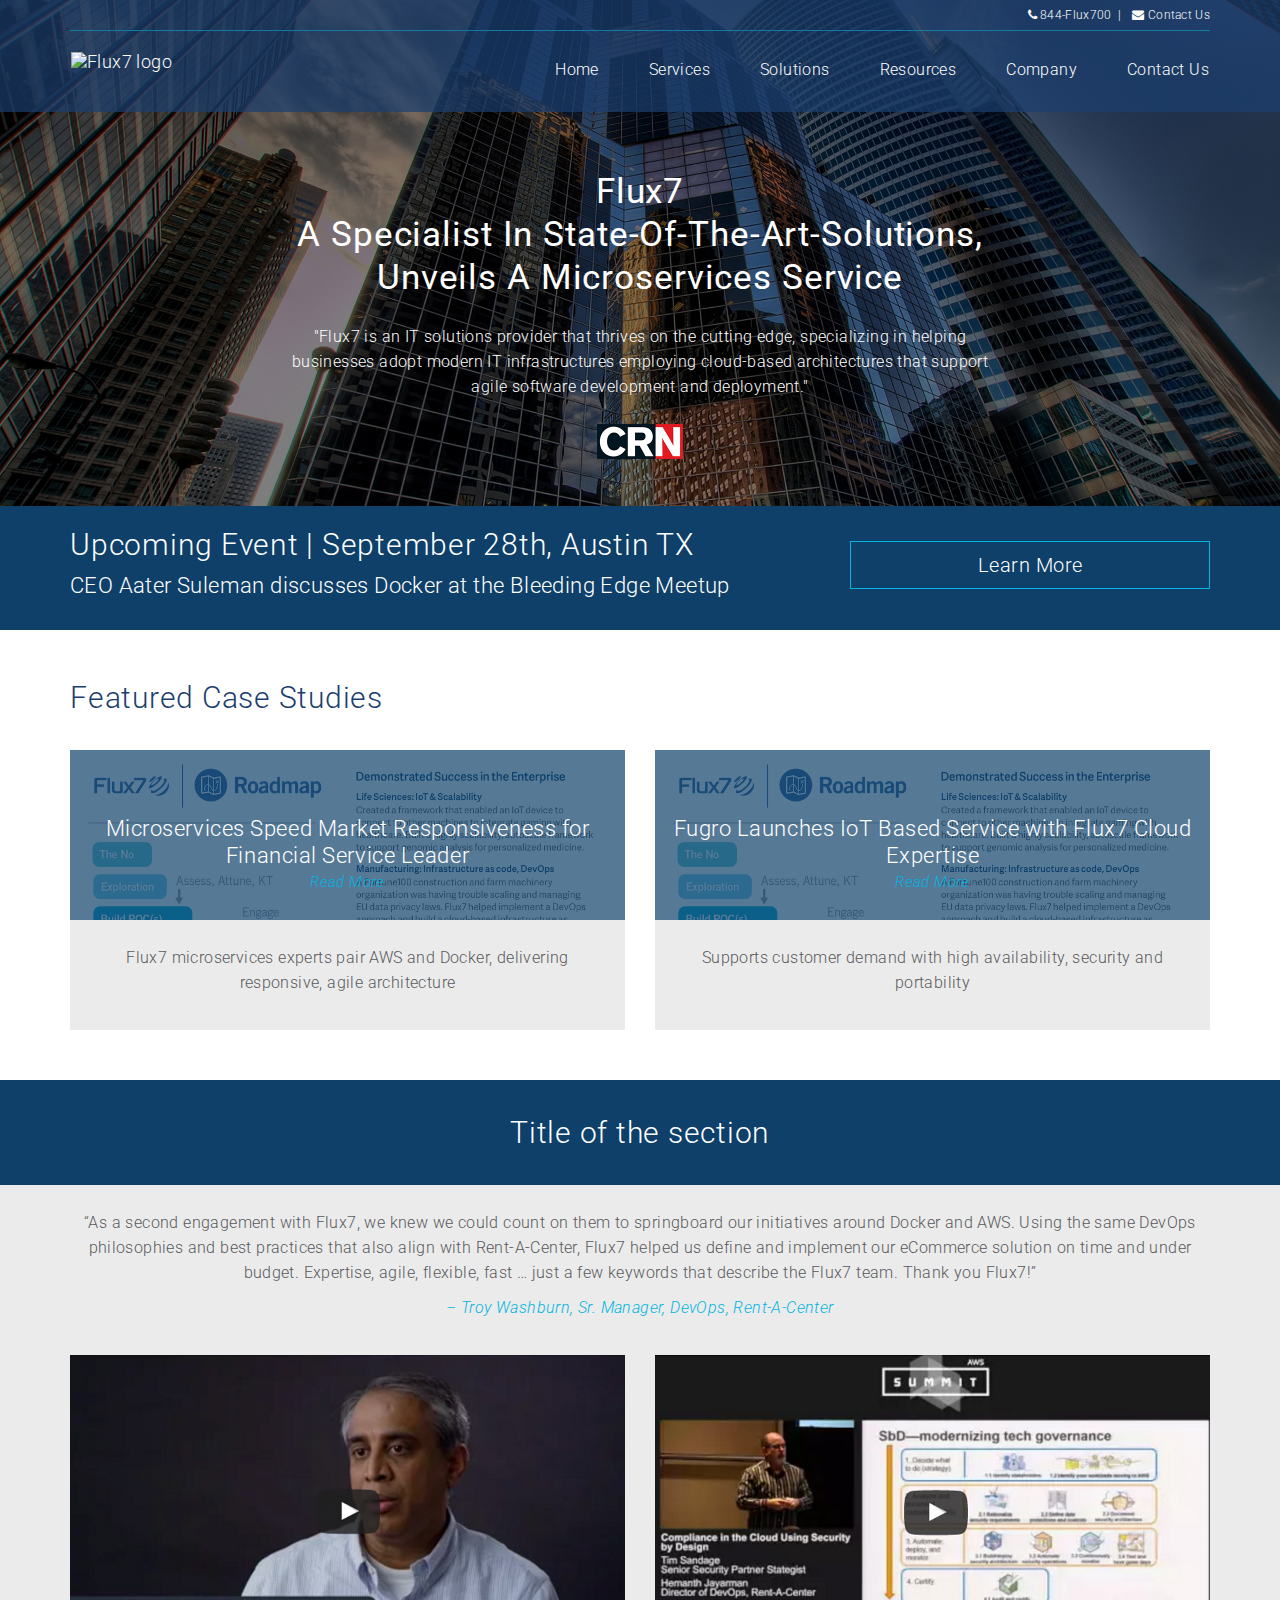
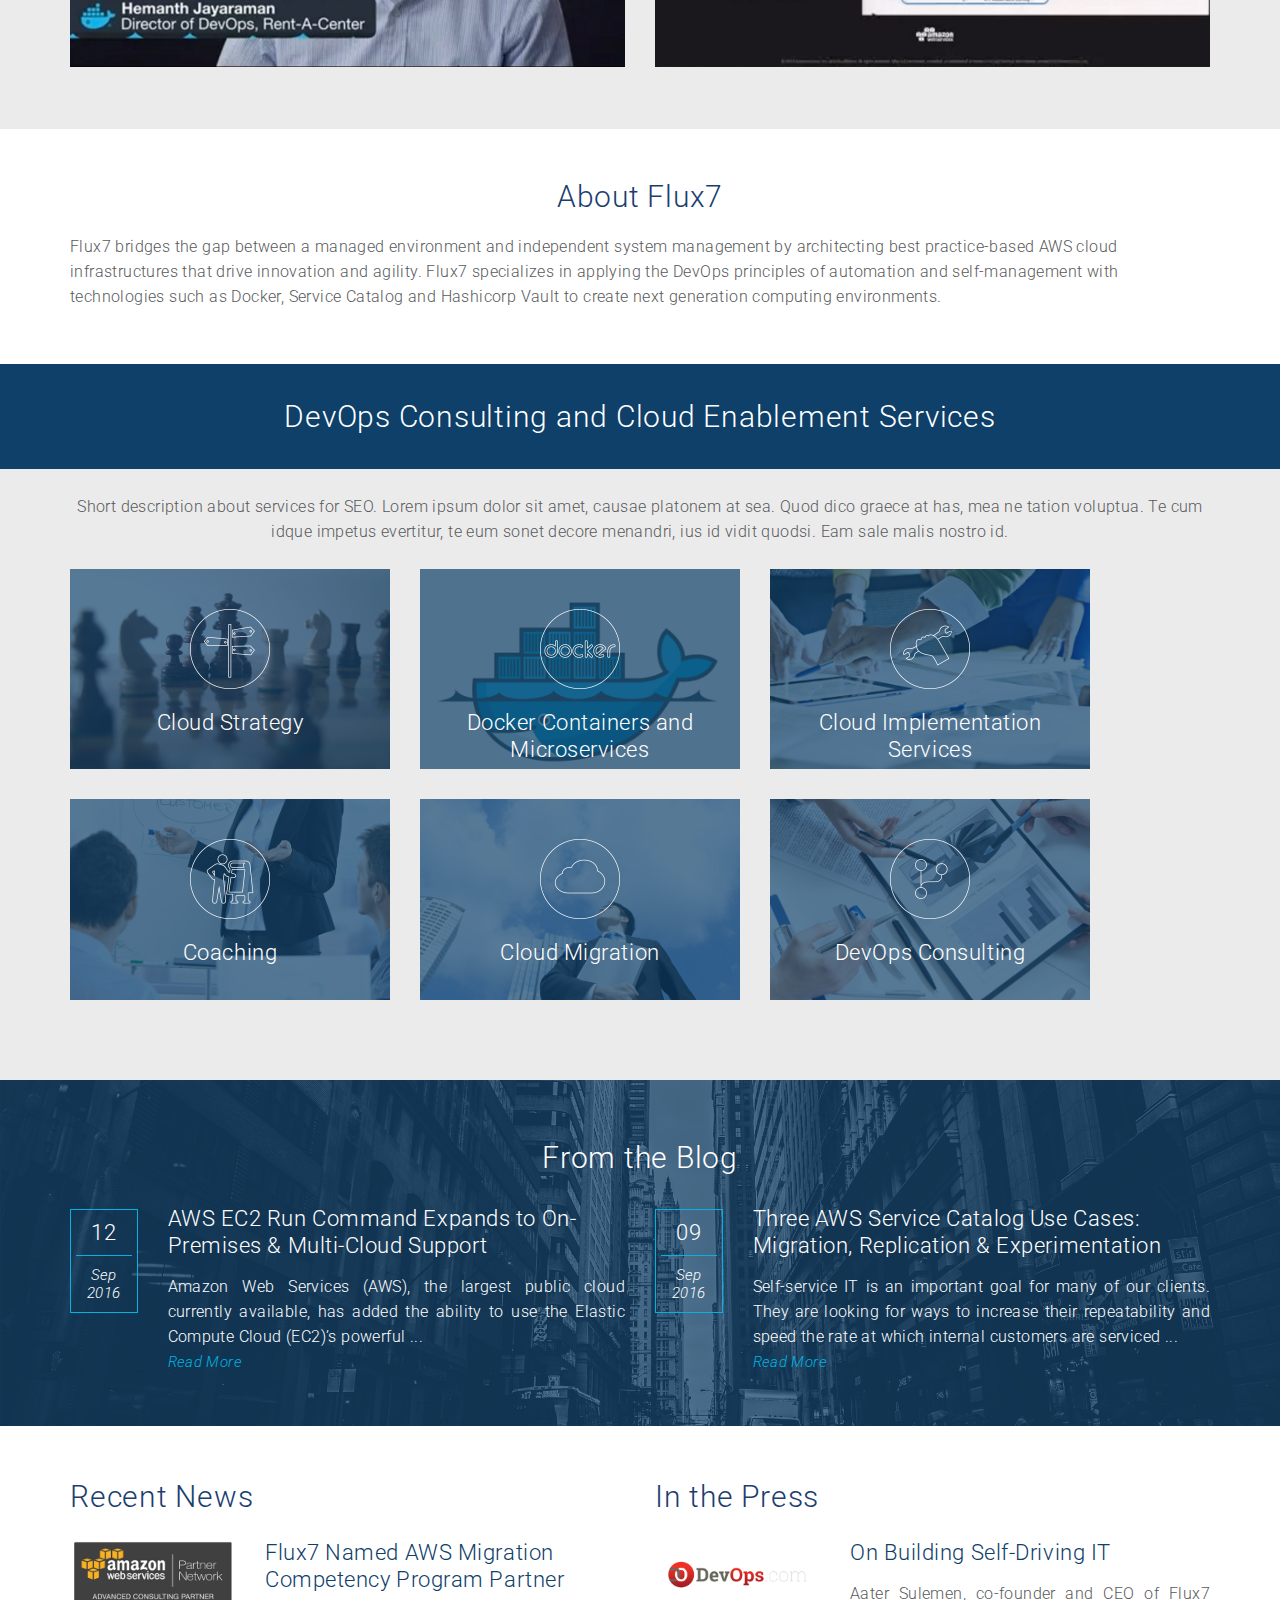
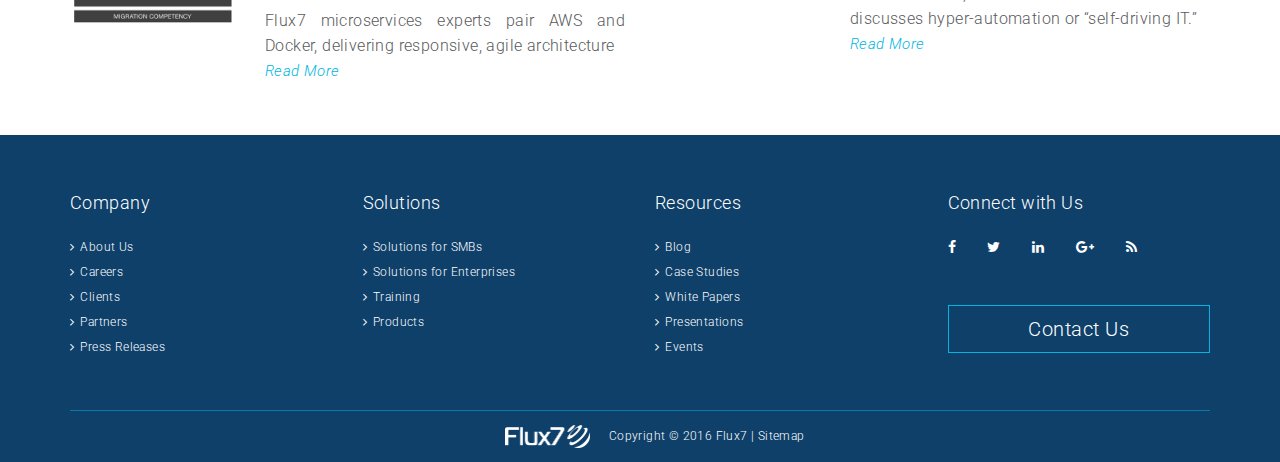
==== temp/index.html @ d9fb03b9 "added prelim work on flux7 site" ====
<!DOCTYPE html>
<html lang="en">
<head>

  <meta charset="utf-8">
  <meta http-equiv="X-UA-Compatible" content="IE=edge">
  <meta name="viewport" content="width=device-width, initial-scale=1">
  <!-- The above 3 meta tags *must* come first in the head; any other head content must come *after* these tags -->
  <title>Flux7 &ndash; IT Solutions Provider</title>

  <!-- Bootstrap -->
  <link href="css/bootstrap.min.css" rel="stylesheet">
  <link href="https://fonts.googleapis.com/css?family=Roboto:300,300i,400" rel="stylesheet">

<!-- replace with Fontello font later!!! -->
  <link rel="stylesheet" href="css/font-awesome.min.css"> 

  <link href="css/main.css" rel="stylesheet">

  <!-- HTML5 shim and Respond.js for IE8 support of HTML5 elements and media queries -->
  <!-- WARNING: Respond.js doesn't work if you view the page via file:// -->
  <!--[if lt IE 9]>
    <script src="https://oss.maxcdn.com/html5shiv/3.7.3/html5shiv.min.js"></script>
    <script src="https://oss.maxcdn.com/respond/1.4.2/respond.min.js"></script>
  <![endif]-->

</head>
<body>
  <!-- HEADER -->
  <header class="site-header">

    <div class="top-wrapper">
      <!-- <div class="top-wrapper__overlay"></div> -->
      <div class="container">
        <div class="top-contacts-block">
          <ul class="contacts-list">
            <li>
              <a href="tel:8443589700">
                <i class="fa fa-phone" aria-hidden="true"></i> 844-Flux700</a>
            </li>
            <li>
              <a href="mailto:">
                <i class="fa fa-envelope" aria-hidden="true"></i> Contact Us</a>
            </li>
          </ul>
        </div>
      </div>
    
      <!-- LOGO + MENU + CONTACTS -->
      <div class="nav-block" data-spy="affix" data-offset-top="30">
        <div class="container">
          
          <nav class="navbar navbar-main">

            <!-- Brand and toggle get grouped for better mobile display -->
            <div class="navbar-header">
              <button type="button" class="navbar-toggle collapsed" data-toggle="collapse" data-target="#navbar-collapse-1" aria-expanded="false">
                <span class="sr-only">Toggle navigation</span>
                <span class="icon-bar"></span>
                <span class="icon-bar"></span>
                <span class="icon-bar"></span>
              </button>
              <span class="navbar-brand main-logo-holder">
                <img alt="Flux7 logo" src="img/logo.png" class="img-responsive">
              </span>
            </div>

            <!-- Collect the nav links, forms, and other content for toggling -->
            <div class="collapse navbar-collapse" id="navbar-collapse-1">
              <ul class="nav navbar-nav navbar-right main-nav">
                <li class="active"><a href="#">Home <span class="sr-only">(current)</span></a></li>
                <li><a href="#">Services</a></li>
                <li><a href="#">Solutions</a></li>
                <li><a href="#">Resources</a></li> <!-- grammar mistake corrected -->
                <li><a href="#">Company</a></li>
                <li><a href="#">Contact Us</a></li>
              </ul>
            </div><!-- /.navbar-collapse -->
            
          </nav>



        </div>
      </div>
    </div>

    <div class="site-heading">
      <div class="container">
        <div class="site-heading__wrapper">
          <h1 class="site-heading__main-heading">
            Flux7<br>
            A Specialist In State-Of-The-Art-Solutions,<br>
            Unveils A Microservices Service
          </h1>
          <p class="site-heading__text">"Flux7 is an IT solutions provider that thrives on the cutting edge, specializing in helping businesses adopt modern IT infrastructures employing cloud-based architectures that support agile software development and deployment."</p>
          <p><span class="logo-holder"><img src="img/crn-logo.png" alt="CRN logo" class="img-responsive"></span></p>
        </div>
      </div>
    </div>
  </header>


  <main class="site-content">

    <section class="upcoming-event">
      <div class="container">
        <div class="row">
          <div class="upcoming-event__left col-sm-8">
            <h2 class="upcoming-event__heading">Upcoming Event | September 28th, Austin TX</h2>
            <p class="upcoming-event__text">CEO Aater Suleman discusses Docker at the Bleeding Edge Meetup</p>
          </div>
          <div class="upcoming-event__right col-sm-4">
            <a href="#" class="btn btn-flux btn-block">Learn More</a>
          </div>
        </div>
      </div>
    </section>

    <section class="featured-case">
      <div class="container">
        <h2 class="featured-case__heading">Featured Case Studies</h2>
        <div class="row">

          <div class="featured-case__item col-md-6">
            <div class="featured-case__item-top">
              <h3 class="featured-case__item-heading">Microservices Speed Market Responsiveness for Financial Service Leader</h3>
              <a href="#">Read More</a>
            </div>
            <div class="featured-case__item-bottom">
              <p class="featured-case__item-text">Flux7 microservices experts pair AWS and Docker, delivering responsive, agile architecture</p>
            </div>
          </div>

          <div class="featured-case__item col-md-6">
            <div class="featured-case__item-top">
              <h3 class="featured-case__item-heading">Fugro Launches IoT Based Service with Flux7 Cloud Expertise</h3>
              <a href="#">Read More</a>
            </div>
            <div class="featured-case__item-bottom">
              <p class="featured-case__item-text">Supports customer demand with high availability, security and portability</p>
            </div>
          </div>

        </div>
      </div>
    </section>

    <section class="reviews">
      <div class="reviews__heading-wrapper">
        <div class="container">
          <h2 class="reviews__heading">Title of the section</h2>
        </div>
      </div>
    
      <div class="container">
        <!-- possible slider???? -->
        <div class="reviews__wrapper">
          <div class="reviews__item">
            <blockquote>“As a second engagement with Flux7, we knew we could count on them to springboard our initiatives around Docker and AWS. Using the same DevOps philosophies and best practices that also align with Rent-A-Center, Flux7 helped us define and implement our eCommerce solution on time and under budget. Expertise, agile, flexible, fast … just a few keywords that describe the Flux7 team. Thank you Flux7!”</blockquote>
            <p class="reviews__author">&ndash; Troy Washburn, Sr. Manager, DevOps, Rent-A-Center</p>
          </div>
        </div>
      </div>

      <div class="reviews-video">
        <div class="container">
          <div class="row">
            <div class="reviews-video__item col-sm-6">

              <div class="reviews-video__wrapper">
                <iframe width="560" height="315" src="https://www.youtube.com/embed/fIIiQnuuunE" allowfullscreen></iframe>
              </div>

            </div>

            <div class="reviews-video__item col-sm-6">
              
              <div class="reviews-video__wrapper">
                <iframe width="560" height="315" src="https://www.youtube.com/embed/JVzrGr4Fkzc" allowfullscreen></iframe>
              </div>

            </div>
          </div>
        </div>
      </div>
    </section>

    <section class="about">
    <div class="container">
        <h2 class="about__heading">About Flux7</h2>
        <p class="about__text">Flux7 bridges the gap between a managed environment and independent system management by architecting best practice-based AWS cloud infrastructures that drive innovation and agility. Flux7 specializes in applying the DevOps principles of automation and self-management with technologies such as Docker, Service Catalog and Hashicorp Vault to create next generation computing environments.</p>
      </div>
    </section>

    <section class="services">
      <div class="services__heading-wrapper">
        <div class="container">
          <h2 class="services__heading">DevOps Consulting and Cloud Enablement Services</h2>
        </div>
      </div>
      <div class="container">
        <p class="services__text">Short description about services for SEO. Lorem ipsum dolor sit amet, causae platonem at sea. Quod dico graece at has, mea ne tation voluptua. Te cum idque impetus evertitur, te eum sonet decore menandri, ius id vidit quodsi. Eam sale malis nostro id.</p>
        
        <div class="row">
          
          <div class="col-md-4 col-sm-6 col-350">
            <div class="services-item__wrapper services-item__wrapper--1">
              <div class="services-item__overlay services-item__overlay--1">
                <h3 class="services-item__heading">Cloud Strategy</h3>
                <p class="services-item__text">
                  Design and architect cloud infrastructure tailored to your business<br>
                  <a href="" class="services-item__link">Read More</a>
                </p>
              </div>
            </div>
          </div>

         
          <div class="col-md-4 col-sm-6 col-350">
            <div class="services-item__wrapper services-item__wrapper--2">
              <div class="services-item__overlay services-item__overlay--2">
                <h3 class="services-item__heading">Docker Containers and Microservices</h3>
                <p class="services-item__text services-item__text--smaller">
                  Optimize your DevOps workflows with container technology like Docker Speed time to market with a microservices architecture<br>
                  <a href="" class="services-item__link">Read More</a>
                </p>
              </div>
            </div>
          </div>

          <div class="col-md-4 col-sm-6 col-350">
            <div class="services-item__wrapper services-item__wrapper--3">
              <div class="services-item__overlay services-item__overlay--3">
                <h3 class="services-item__heading">Cloud Implementation Services</h3>
                <p class="services-item__text">
                  Secure, compliant frameworks that serve as a solid foundation to build upon<br>
                  <a href="" class="services-item__link">Read More</a>
                </p>
              </div>
            </div>
          </div>

          <div class="col-md-4 col-sm-6 col-350">
            <div class="services-item__wrapper services-item__wrapper--4">
              <div class="services-item__overlay services-item__overlay--4">
                <h3 class="services-item__heading">Coaching</h3>
                <p class="services-item__text">
                  Team education of modern IT practices that increase agility and set you on a path to continued success<br>
                  <a href="" class="services-item__link">Read More</a>
                </p>
              </div>
            </div>
          </div>

          <div class="col-md-4 col-sm-6 col-350">
            <div class="services-item__wrapper services-item__wrapper--5">
              <div class="services-item__overlay services-item__overlay--5">
                <h3 class="services-item__heading">Cloud Migration</h3>
                <p class="services-item__text">
                  Apply our time-tested best practices and deep experience to accelerate your cloud migration
                  <br>
                  <a href="" class="services-item__link">Read More</a>
                </p>
              </div>
            </div>
          </div>

          <div class="col-md-4 col-sm-6 col-350">
            <div class="services-item__wrapper services-item__wrapper--6">
              <div class="services-item__overlay services-item__overlay--6">
                <h3 class="services-item__heading">DevOps Consulting</h3>
                <p class="services-item__text">
                  Full spectrum DevOps strategy, implementation and education offerings to meet your business goals<br>
                  <a href="" class="services-item__link">Read More</a>
                </p>
              </div>
            </div>
          </div>


        </div>
      </div>
    </section>

    <section class="blog">
      <div class="container">
        <h2 class="blog__heading">From the Blog</h2>
        <div class="row">
          <article class="blog-article col-md-6">
            <div class="row">
              <div class="col-xs-2">
                <p class="blog-article__fulldate">
                  <span class="blog-article__date">12</span>
                  <span class="blog-article__monthyear">Sep<br>2016</span>
                </p>
              </div>
              <div class="col-xs-10">
                <h4 class="blog-article__heading">
                  AWS EC2 Run Command Expands to On-Premises & Multi-Cloud Support
                </h4>
                <p class="blog-article__text">
                  Amazon Web Services (AWS), the largest public cloud currently available, has added the ability to use the Elastic Compute Cloud (EC2)’s powerful ...
                </p>
                <p class="blog-article__text">
                  <a href="#">Read More</a>
                </p>
              </div>
            </div>
          </article>
          <article class="blog-article col-md-6">
            <div class="row">
              <div class="col-xs-2">
                <p class="blog-article__fulldate">
                  <span class="blog-article__date">09</span>
                  <span class="blog-article__monthyear">Sep<br>2016</span>
                </p>
              </div>
              <div class="col-xs-10">
                <h4 class="blog-article__heading">
                  Three AWS Service Catalog Use Cases: Migration, Replication & Experimentation
                </h4>
                <p class="blog-article__text">
                  Self-service IT is an important goal for many of our clients. They are looking for ways to increase their repeatability and speed the rate at which internal customers are serviced ...
                </p>
                <p class="blog-article__text">
                  <a href="#">Read More</a>
                </p>
              </div>
            </div>
          </article>
        </div>
      </div>
    </section>

    <section class="media-block">
      <div class="container">
        <div class="row">

          <div class="media-type col-sm-6">
            <h2 class="media-type__heading">Recent News</h2>
            <article class="media-type__item row">
              <div class="col-sm-4">
                <img src="img/amazon-partner-img.png" alt="" class="img-responsive">
              </div>
              <div class="col-sm-8">
                <h4 class="media-type__item-heading">
                  Flux7 Named AWS Migration Competency Program Partner
                </h4>
                <p class="media-type__item-text">
                  Flux7 microservices experts pair AWS and Docker, delivering responsive, agile architecture
                </p>
                <p class="media-type__item-text">
                  <a href="#">Read More</a>
                </p>
              </div>
            </article>
          </div>

          <div class="media-type col-sm-6">
            <h2 class="media-type__heading">In the Press</h2>
            <article class="media-type__item row">
              <div class="col-sm-4">
                <img src="img/devops-img.png" alt="" class="img-responsive">
              </div>
              <div class="col-sm-8">
                <h4 class="media-type__item-heading">
                  On Building Self-Driving IT
                </h4>
                <p class="media-type__item-text">
                  Aater Sulemen, co-founder and CEO of Flux7 discusses hyper-automation or “self-driving IT.”
                </p>
                <p class="media-type__item-text">
                  <a href="#">Read More</a>
                </p>
              </div>
            </article>
          </div>

        </div>
      </div>
    </section>

    <footer class="site-footer">
      <div class="container">
        <div class="site-footer__top">
          <div class="row">
            <div class="site-footer__column col-sm-4 col-lg-3">
              <h4 class="site-footer__column-heading">Company</h4>
              <ul class="site-footer__column-list">
                <li><a href="#">About Us</a></li>
                <li><a href="#">Careers</a></li>
                <li><a href="#">Clients</a></li>
                <li><a href="#">Partners</a></li>
                <li><a href="#">Press Releases</a></li>
              </ul>
            </div>
            <div class="site-footer__column col-sm-4 col-lg-3">
              <h4 class="site-footer__column-heading">Solutions</h4>
              <ul class="site-footer__column-list">
                <li><a href="#">Solutions for SMBs</a></li>
                <li><a href="#">Solutions for Enterprises</a></li>
                <li><a href="#">Training</a></li>
                <li><a href="#">Products</a></li>
              </ul>
            </div>
            <div class="site-footer__column col-sm-4 col-lg-3">
              <h4 class="site-footer__column-heading">Resources</h4>
              <ul class="site-footer__column-list">
                <li><a href="#">Blog</a></li>
                <li><a href="#">Case Studies</a></li>
                <li><a href="#">White Papers</a></li>
                <li><a href="#">Presentations</a></li>
                <li><a href="#">Events</a></li>
              </ul>
            </div>
            <div class="site-footer__column connect-block col-sm-offset-4 col-sm-4 col-lg-offset-0 col-lg-3">
              <h4 class="site-footer__column-heading">Connect with Us</h4>
              <ul class="connect-block__list">
                <li><a href="#"><i class="fa fa-facebook" aria-hidden="true"></i></a></li>
                <li><a href="#"><i class="fa fa-twitter" aria-hidden="true"></i></a></li>
                <li><a href="#"><i class="fa fa-linkedin" aria-hidden="true"></i></a></li>
                <li><a href="#"><i class="fa fa-google-plus" aria-hidden="true"></i></a></li>
                <li><a href="#"><i class="fa fa-rss" aria-hidden="true"></i></a></li>
              </ul>
              <a href="#" class="btn btn-flux btn-block">Contact Us</a>
            </div>
          </div>
        </div>


        <div class="container">
          <div class="copyright">
            <span class="copyright__logo"><img src="img/footer-logo.png" alt="Flux7 Logo"></span>
            <span class="copyright__text">Copyright &copy; 2016 Flux7 | <a href="#">Sitemap</a></span>
          </div>
        </div>

      </div>
    </footer>



  </main>

  <!-- jQuery (necessary for Bootstrap's JavaScript plugins) -->
  <script src="https://ajax.googleapis.com/ajax/libs/jquery/1.12.4/jquery.min.js"></script>
  <!-- Include all compiled plugins (below), or include individual files as needed -->
  <script src="js/bootstrap.min.js"></script>
</body>
</html>
---- temp/css/main.css ----
html, body {
  font-family: 'Roboto', sans-serif;
  font-weight: 300;

  /*Remember to apply to media max-width!!!*/

  font-size: 16px;
  line-height: 25px;
  letter-spacing: 0.025em;

  color: #fff;
  background-color: #0e406a;
}
h1, h2, h3, h4 {
  margin: 0;

  font-weight: 300;
  letter-spacing: 0.025em;
}
@media (min-width: 1200px) {
  .container {
    width: 1170px;
  }
  h2 {
    font-size: 30px;
    line-height: 35px;
  }
}
/* BUTTON STYLE */
.btn-flux {
  padding: 5px 10px;
  border: 1px solid #00b5e1;
  border-radius: 0;

  background-color: transparent;
  color: #fff;
  font-size: 20px;
  line-height: 36px;
  font-weight: 300;
  letter-spacing: 0.025em;
  vertical-align: middle;

  transition: all 0.4s;
}
.btn-flux:hover {
  background-color: #00b5e1;
  color: #0e406a;
  border-color: #000;
}
.btn-flux:active,
.btn-flux:focus {
  background-color: #00b5e1;
  color: #fff;
  border-color: #fff;
}
/*HEADER BLOCK*/
.site-header {
  min-height: 500px; /*temporary*/
  background-position: top center;
  background-image: url("../img/bg-header-tinted.jpg");
  background-repeat: no-repeat;
  background-size: cover;
}
.top-wrapper {
  position: absolute;
  z-index: 1000;
  width: 100%;
  background-color: rgba(27,62,111,.7);
}

/*.top-wrapper__overlay{
  position: absolute;
  top: 0;
  bottom: 0;
  right: 0;
  left: 0;

}*/
.top-contacts-block {
  border-bottom: 1px solid #137aa1;
}
.contacts-list {
  list-style-type: none;
  padding-left: 0;
  margin: 2px 0;


  font-size: 12px;
  line-height: 26px;
  letter-spacing: 0.025em;
  vertical-align: middle;
  text-align: right;
}
.contacts-list > li {
  display: inline-block;
  padding: 0;
  margin: 0;
}
.contacts-list > li:not(:first-child):before {
  content: '|';
  margin-left: 3px;
  margin-right: 8px;
}
.contacts-list a {
  color: #fff;
  text-decoration: none;
}
.contacts-list a:hover {
  text-decoration: underline;
}

.main-logo-holder {
  width: 152px;
  height: auto;
  margin: 0;
  padding: 0;
}
.navbar-toggle {
  margin: 0;
  padding: 10px;
}
.navbar-toggle .icon-bar {
  background-color: #fff;
}

.nav-block {
  width: 100%;
  padding-top: 20px;
  padding-bottom: 24px;
}
.nav-block.affix {
  background-color: rgba(27,62,111,.9);
  top: 0;
}
.navbar-main {
  margin: 0;
  height: auto;
  min-height: initial;
}
.main-nav > li > a {
  padding: 10px;
  margin-left: 0;
  font: inherit;
  color: #fff;
}
@media (min-width: 768px) {
  .main-nav > li > a {
    padding: 5px 0 5px 10px;
    margin-left: 15px;
  }
}
@media (min-width: 992px) {
  .main-nav > li > a {
    margin-left: 40px;
  }
}
/*set by default now and adjusted on higher resolutions
  .collapse.in .main-nav > li > a {
  padding: 10px 10px;
  margin-left: 0;
}*/
.main-nav > li > a:hover,
.main-nav > li > a:active,
.main-nav > li > a:focus
 {
  background-color: inherit;
  color: #00b5e1;
}

.site-heading {
  padding-top: 115px;
  padding-bottom: 30px;
}
.site-heading__wrapper {
  max-width: 720px;
  margin: 0 auto;
  padding-top: 55px;

  text-align: center;
}
.site-heading__main-heading {
  font-size: 35px;
  line-height: 43px;
  font-weight: 400;
  letter-spacing: 0.025em;
  text-align: center;
  margin-bottom: 25px;
}
.site-heading__text{
  margin-bottom: 25px;
}
.site-heading .logo-holder {
  display: inline-block;
  width: 86px;
  height: auto;
}

/* SECTION - UPCOMING EVENT */
.upcoming-event {
  padding: 15px 0;
  background-color: #0e406a;
  color: #fff;
}
.upcoming-event__heading {
  margin: 6px 0;
}
.upcoming-event__text {
  font-size: 22px;
  line-height: 35px;
  margin-top: 6px;
  margin-bottom: 12px;
}
.upcoming-event__right {
  padding-top: 20px;
  padding-bottom: 10px;
}

/* SECTION - FEATURED CASE */
.featured-case {
  padding: 50px 0 40px;
  background-color: #fff;
  color: #1b3e6f;
}
.featured-case__heading {
  margin-bottom: 35px;
}
.featured-case__item {
  min-height: 270px;
  background: url('../img/bg-case-studies.png') top center no-repeat;
  -webkit-background-size: 100%;
  background-size: 100%;
  margin-bottom: 10px;
}
.featured-case__item-top {
  min-height: 170px;
  padding: 10px;
  background-color: rgba(14,64,106,.7);
  color: #fff;
  text-align: center;
}
.featured-case__item-bottom {
  min-height: 100px;
  padding: 25px 20px;
  background-color: #ebebeb;
  color: #58595b;
  text-align: center;
}
.featured-case__item-heading {
  margin-top: 2.5em;
  font-size: 22px;
  line-height: 27px;
  text-align: center;
  color: #fff;
}
.featured-case__item-top a {
  font-size: 15px;
  line-height: 27px;
  font-style: italic;
  color: #00b5e1;
}

/* SECTION - REVIEWS(???) */
.reviews {
  padding-bottom: 50px;
  background-color: #ebebeb;
  color: #58595b;
}
.reviews__heading-wrapper {
  padding: 35px 0;
  background-color: #0e406a;
  color: #fff;
  text-align: center;
}
.reviews__wrapper {
  padding: 25px 0;
}
.reviews__item {
  text-align: center;
  letter-spacing: 0.025em;
}
.reviews__item blockquote {
  padding: 0;
  margin: 0 0 10px;
  border: none;

  font: inherit;
}
.reviews__author {
  color: #00b5e1;
  font-style: italic;
}

/*SUBSECTION - VIDEO*/
.reviews-video__item {
  margin-bottom: 12px;
}
.reviews-video__wrapper {
  position: relative;
  padding-bottom: 56.25%; /* 16:9 */
  height: 0;  

  -webkit-background-size: cover;
  background-size: cover;
  background-position: center;
  background-repeat: no-repeat;
}
/*fallback for video load error*/
.reviews-video__item:nth-child(1) .reviews-video__wrapper {
  background-image: url('../img/video1-still.jpg');
}
.reviews-video__item:nth-child(2) .reviews-video__wrapper {
  background-image: url('../img/video2-still.jpg');
}

.reviews-video__wrapper > iframe {
  position: absolute;
  z-index: 10;
  top: 0;
  left: 0;
  width: 100%;
  height: 100%;
  border: none;
}

/* SECTION - ABOUT */
.about {
  padding: 50px 0;

  background-color: #fff;
  color: #58595b;
}
.about__heading {
  color: #1b3e6f;
  margin-bottom: 20px;
  text-align: center;
}
.about__text {
  margin-bottom: 5px;
}

/* SECTION - SERVICES */
.services {
  padding-bottom: 50px;
  background-color: #ebebeb;
  color: #58595b;
}
.services__heading-wrapper {
  padding: 35px 0;
  background-color: #0e406a;
  color: #fff;
  text-align: center;
}
.services__heading {

}
.services__text {
  margin: 25px 0;

  text-align: center;
}

.col-350 { /*helper to restrain width of contents*/
  max-width: 350px;
  margin: 0 auto;
} 
.services-item__wrapper {
  width: 100%;
  /*max-width: 350px;*/
  height: 0;
  padding-bottom: 62.571429%;
  margin-bottom: 30px;
  position: relative;
  overflow: hidden;

  background: #0e406a url('../img/service-1.jpg') center center no-repeat;
  -webkit-background-size: cover;
  background-size: cover;

  cursor: pointer;
}
.services-item__wrapper--1 {
  background-image: url('../img/service-1.jpg');
}
.services-item__wrapper--2 {
  background-image: url('../img/service-2.jpg');
}
.services-item__wrapper--3 {
  background-image: url('../img/service-3.jpg');
}
.services-item__wrapper--4 {
  background-image: url('../img/service-4.jpg');
}
.services-item__wrapper--5 {
  background-image: url('../img/service-5.jpg');
}
.services-item__wrapper--6 {
  background-image: url('../img/service-6.jpg');
}

.services-item__overlay {
  position: absolute;
  width: 100%;
  top: 0;
  padding: 140px 5px;

  background-color: rgba(14,64,106,.7);
  color: #fff;

  background-image: url('../img/icons/icon1.png');
  -webkit-background-size: 80px 80px;
  background-size: 80px 80px;
  background-position: center 40px;
  background-repeat: no-repeat;

  text-align: center;

  transition: all .5s;
}
.services-item__overlay--1 {
  background-image: url('../img/icons/icon1.png');
}
.services-item__overlay--2 {
  background-image: url('../img/icons/icon2.png');
}
.services-item__overlay--3 {
  background-image: url('../img/icons/icon3.png');
}
.services-item__overlay--4 {
  background-image: url('../img/icons/icon4.png');
}
.services-item__overlay--5 {
  background-image: url('../img/icons/icon5.png');
}
.services-item__overlay--6 {
  background-image: url('../img/icons/icon6.png');
}
.services-item__heading {
  margin-bottom: 25px;

  font-size: 22px;
  line-height: 27px;
}
.services-item__text {
  color: #58595b;

  visibility: hidden;
  opacity: 0;

  transition: all .5s;
}
.services-item__text--smaller {
  margin-top: -10px;
  font-size: 15px;
  line-height: 20px;
}
.services-item__link {
  font-size: 15px;
  line-height: 27px;
  font-style: italic;
  color: #0e406a;
}
.services-item__wrapper:hover .services-item__overlay,
.services-item__wrapper:active .services-item__overlay,
.services-item__wrapper:focus .services-item__overlay {
  top: -100px;
  background-size: 0 0;
  background-color: rgba(37,184,236,.8);
}
.services-item__wrapper:hover .services-item__heading,
.services-item__wrapper:active .services-item__heading,
.services-item__wrapper:focus .services-item__heading {
  color: #0e406a;
}
.services-item__wrapper:hover .services-item__text,
.services-item__wrapper:active .services-item__text,
.services-item__wrapper:focus .services-item__text {
  color: #fff;
  visibility: visible;
  opacity: 1;
}

/* SECTION - BLOG */
.blog {
  padding: 50px 0;

  background-color: #0e406a;
  background-image: url('../img/blog-bg.jpg');
  background-position: center center;
  background-repeat: no-repeat;
  background-size: cover;

  color: #fff;
}
.blog__heading {
  margin: 10px 0 30px;

  text-align: center;
}
.blog-article__fulldate {
  margin: 4px 0 0; /*to compensate heading's line height*/
  padding: 10px 5px;
  border: 1px solid #00b5e1;

  color: #fff;
  text-align: center;
  vertical-align: middle;
}
.blog-article__date,
.blog-article__monthyear {
  display: block;
}
.blog-article__date {
  font-size: 22px;
  border-bottom: 1px solid #00b5e1;

  padding-bottom: 10px;
}
.blog-article__monthyear {
  font-size: 15px;
  line-height: 18px;
  font-style: italic;

  padding-top: 10px;
}
.blog-article__heading {
  margin: 0 0 15px;

  font-size: 22px;
  line-height: 27px;
}
.blog-article__text {
  margin: 0;
  font: inherit;
  text-align: justify;
}
.blog-article__text a {
  font-size: 15px;
  line-height: 27px;
  font-style: italic;
  color: #00b5e1;
}

/* SECTION - MEDIA */
.media-block {
  padding: 50px 0;

  background-color: #fff;
  color: #58595b;
}
.media-type__heading {
  margin: 3px 0 25px;
  color: #1b3e6f;
  text-align: left;
}
.media-type__item-heading {
  margin: 0 0 15px;

  font-size: 22px;
  line-height: 27px;
  color: #0e406a;
}
.media-type__item-text {
  margin: 0;
  font: inherit;
  text-align: justify;
}
.media-type__item-text a {
  font-size: 15px;
  line-height: 27px;
  font-style: italic;
  color: #00b5e1;
}

/* FOOTER */
.site-footer {
  padding: 55px 0 0;
  background-color: #0e406a;
  color: #fff;
}
.site-footer__top {
  padding-bottom: 40px;
  border-bottom: 1px solid #077ba6;
}
.site-footer__column-heading {
  margin-bottom: 20px;
  font-size: 18px;
  line-height: 25px;
  color: #fff;
}
.site-footer__column-list {
  list-style-type: none;
  padding: 0;
  font-size: 12px;
  line-height: 25px;
}
.site-footer__column-list li:before {
  content:'\f105';
  font-family: 'FontAwesome';
  margin-right: 0.5em;
}
.site-footer__column-list li a {
  color: #fff;
  text-decoration: none;
}
.site-footer__column-list li a:hover {
  text-decoration: underline;
}
.connect-block__list {
  list-style: none;
  font-size: 14px;
  margin-bottom: 45px;
  padding: 0;
}
.connect-block__list li {
  display: inline-block;
  margin-right: 28px;
}
.connect-block__list li a {
  color: #fff;
  text-decoration: none;
}
.connect-block__list li a:hover {
  color: #077ba6;
}
.copyright {
  padding: 13px 0;

  font-size: 12px;
  text-align: center;
  vertical-align: middle;
}
.copyright__logo {
  display: inline-block;
  width: 85px;
  margin-right: 15px;
}
.copyright__logo > img {
  max-width: 100%;
}
.copyright__text {
  display: inline-block;
}
.copyright__text a {
  color: #fff;
  text-decoration: none;
}
.copyright__text a:hover {
  text-decoration: underline;
}
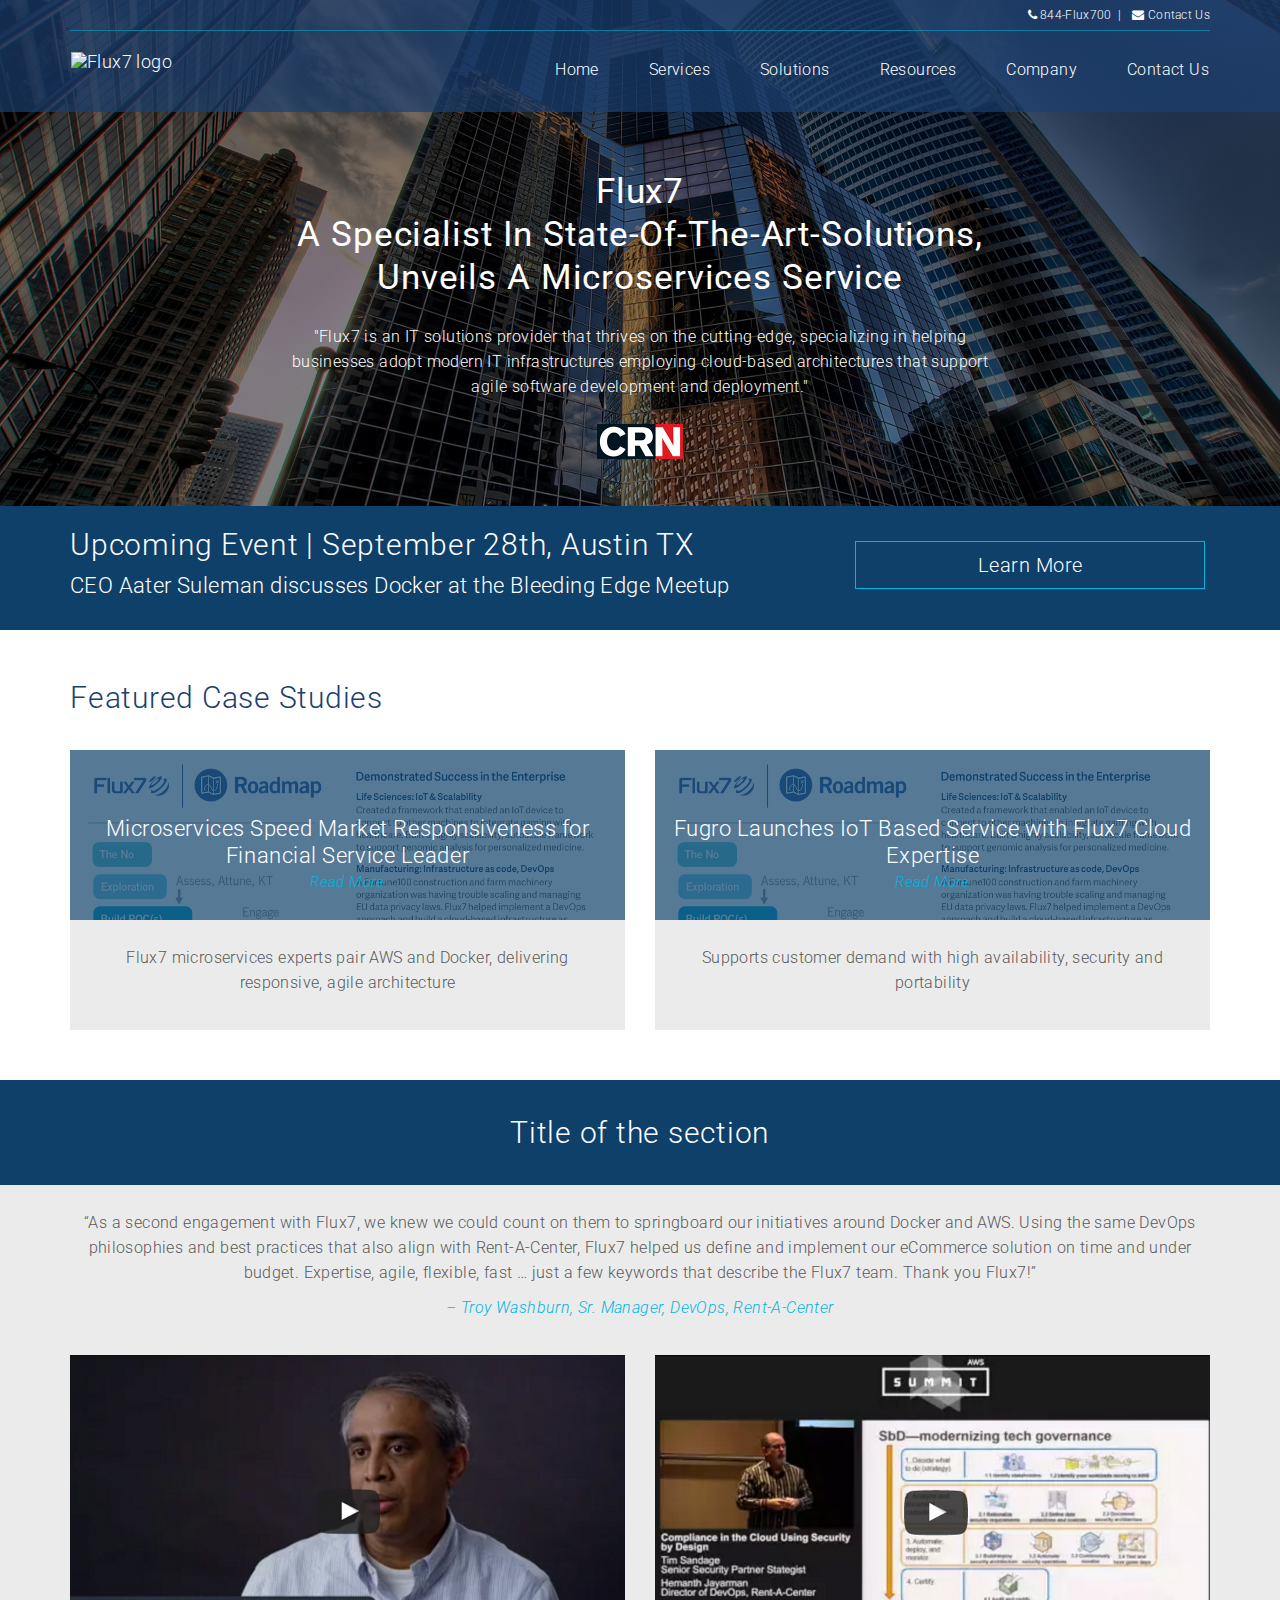
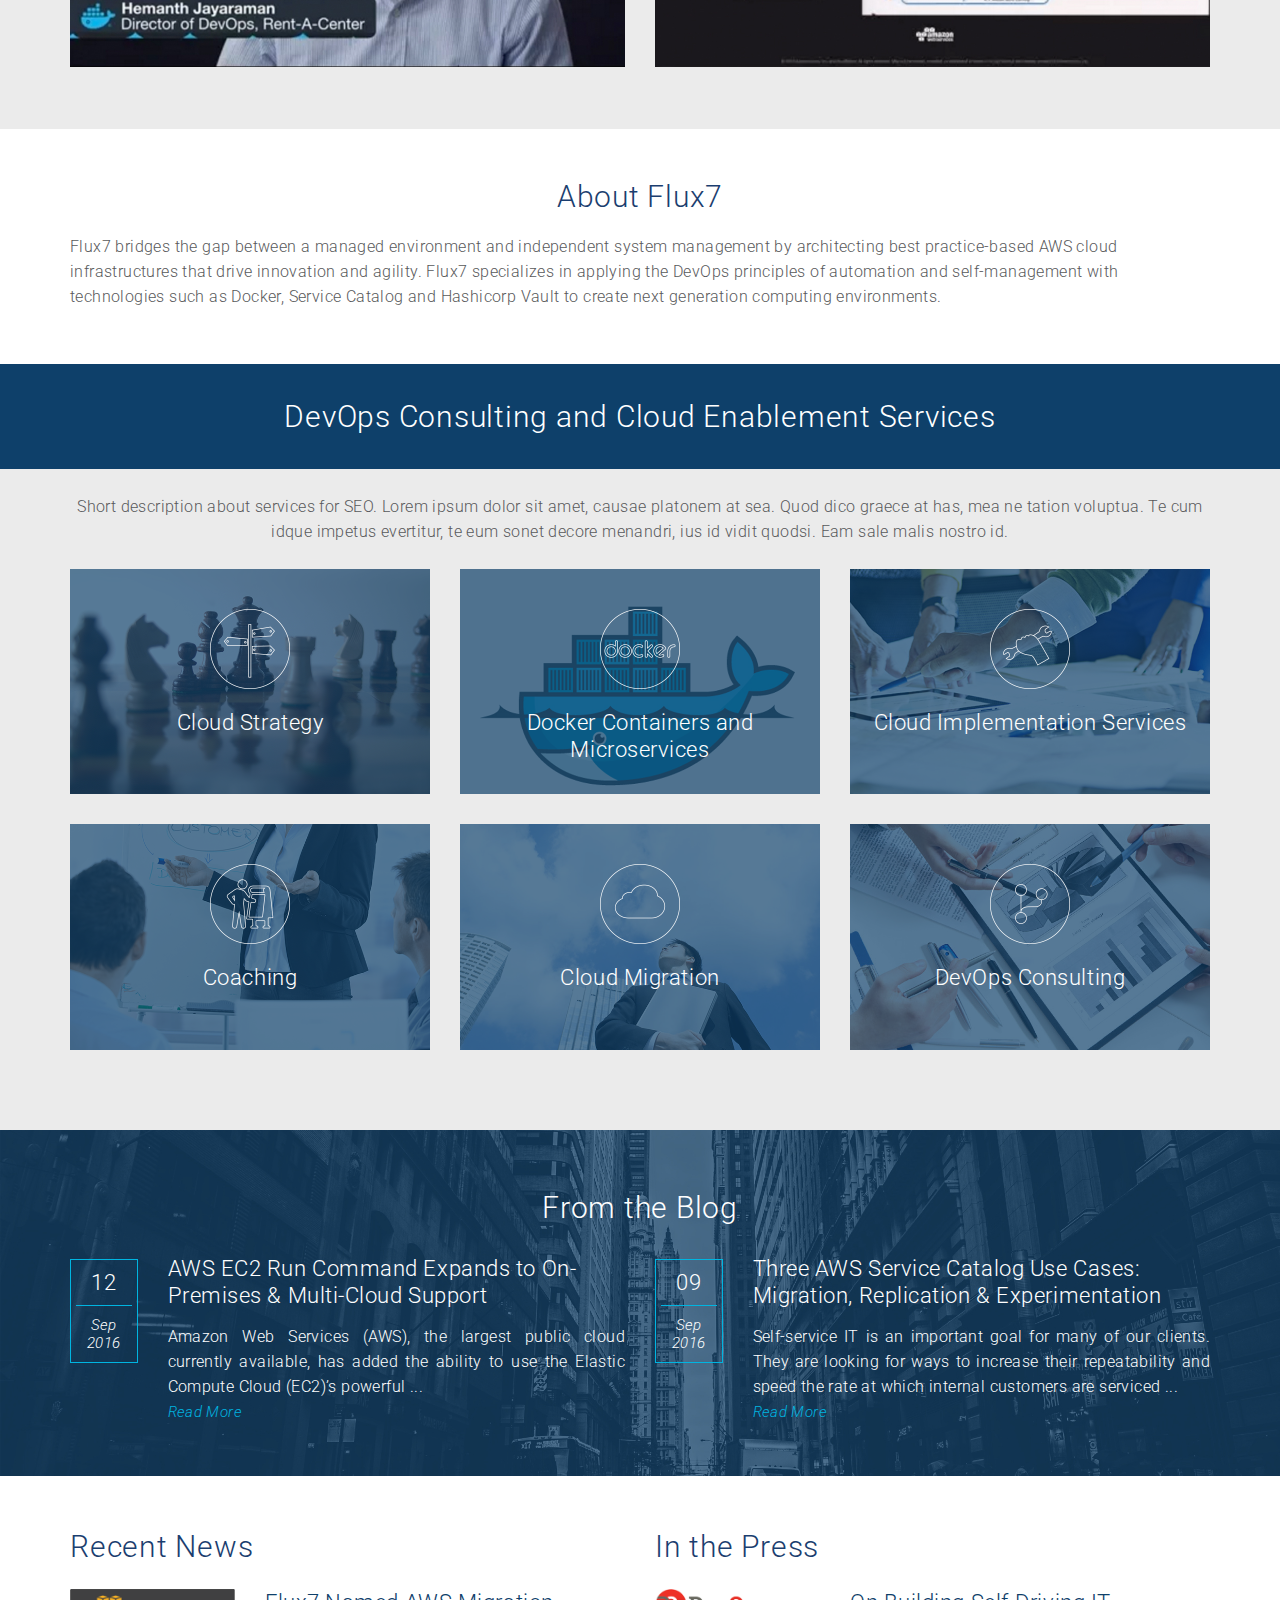
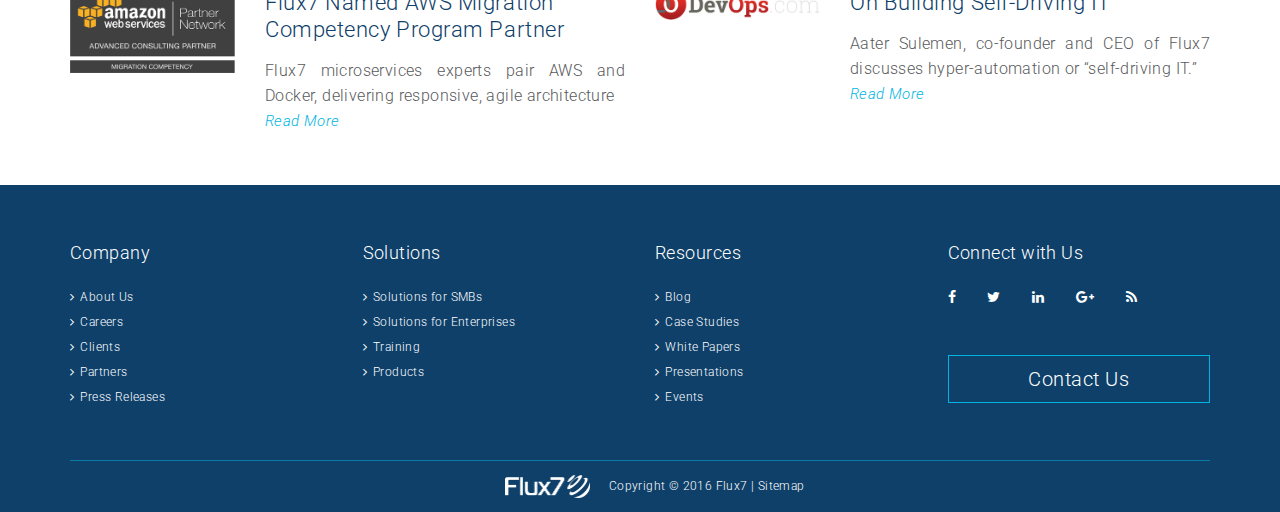
==== commit 6383ce22: "media queries to flux7 added" ====
--- a/temp/index.html
+++ b/temp/index.html
@@ -111,7 +111,7 @@
             <p class="upcoming-event__text">CEO Aater Suleman discusses Docker at the Bleeding Edge Meetup</p>
           </div>
           <div class="upcoming-event__right col-sm-4">
-            <a href="#" class="btn btn-flux btn-block">Learn More</a>
+            <a href="#" class="btn btn-flux btn-block btn-max-350">Learn More</a>
           </div>
         </div>
       </div>
@@ -204,75 +204,75 @@
         
         <div class="row">
           
-          <div class="col-md-4 col-sm-6 col-350">
+          <div class="col-md-4 col-sm-6 col-390">
             <div class="services-item__wrapper services-item__wrapper--1">
               <div class="services-item__overlay services-item__overlay--1">
                 <h3 class="services-item__heading">Cloud Strategy</h3>
                 <p class="services-item__text">
                   Design and architect cloud infrastructure tailored to your business<br>
-                  <a href="" class="services-item__link">Read More</a>
+                  <a href="#" class="services-item__link">Read More</a>
                 </p>
               </div>
             </div>
           </div>
 
          
-          <div class="col-md-4 col-sm-6 col-350">
+          <div class="col-md-4 col-sm-6 col-390">
             <div class="services-item__wrapper services-item__wrapper--2">
               <div class="services-item__overlay services-item__overlay--2">
                 <h3 class="services-item__heading">Docker Containers and Microservices</h3>
                 <p class="services-item__text services-item__text--smaller">
                   Optimize your DevOps workflows with container technology like Docker Speed time to market with a microservices architecture<br>
-                  <a href="" class="services-item__link">Read More</a>
-                </p>
-              </div>
-            </div>
-          </div>
-
-          <div class="col-md-4 col-sm-6 col-350">
+                  <a href="#" class="services-item__link">Read More</a>
+                </p>
+              </div>
+            </div>
+          </div>
+
+          <div class="col-md-4 col-sm-6 col-390">
             <div class="services-item__wrapper services-item__wrapper--3">
               <div class="services-item__overlay services-item__overlay--3">
                 <h3 class="services-item__heading">Cloud Implementation Services</h3>
                 <p class="services-item__text">
                   Secure, compliant frameworks that serve as a solid foundation to build upon<br>
-                  <a href="" class="services-item__link">Read More</a>
-                </p>
-              </div>
-            </div>
-          </div>
-
-          <div class="col-md-4 col-sm-6 col-350">
+                  <a href="#" class="services-item__link">Read More</a>
+                </p>
+              </div>
+            </div>
+          </div>
+
+          <div class="col-md-4 col-sm-6 col-390">
             <div class="services-item__wrapper services-item__wrapper--4">
               <div class="services-item__overlay services-item__overlay--4">
                 <h3 class="services-item__heading">Coaching</h3>
                 <p class="services-item__text">
                   Team education of modern IT practices that increase agility and set you on a path to continued success<br>
-                  <a href="" class="services-item__link">Read More</a>
-                </p>
-              </div>
-            </div>
-          </div>
-
-          <div class="col-md-4 col-sm-6 col-350">
+                  <a href="#" class="services-item__link">Read More</a>
+                </p>
+              </div>
+            </div>
+          </div>
+
+          <div class="col-md-4 col-sm-6 col-390">
             <div class="services-item__wrapper services-item__wrapper--5">
               <div class="services-item__overlay services-item__overlay--5">
                 <h3 class="services-item__heading">Cloud Migration</h3>
                 <p class="services-item__text">
                   Apply our time-tested best practices and deep experience to accelerate your cloud migration
                   <br>
-                  <a href="" class="services-item__link">Read More</a>
-                </p>
-              </div>
-            </div>
-          </div>
-
-          <div class="col-md-4 col-sm-6 col-350">
+                  <a href="#" class="services-item__link">Read More</a>
+                </p>
+              </div>
+            </div>
+          </div>
+
+          <div class="col-md-4 col-sm-6 col-390">
             <div class="services-item__wrapper services-item__wrapper--6">
               <div class="services-item__overlay services-item__overlay--6">
                 <h3 class="services-item__heading">DevOps Consulting</h3>
                 <p class="services-item__text">
                   Full spectrum DevOps strategy, implementation and education offerings to meet your business goals<br>
-                  <a href="" class="services-item__link">Read More</a>
+                  <a href="#" class="services-item__link">Read More</a>
                 </p>
               </div>
             </div>
@@ -289,13 +289,15 @@
         <div class="row">
           <article class="blog-article col-md-6">
             <div class="row">
-              <div class="col-xs-2">
+              <div class="col-sm-2">
                 <p class="blog-article__fulldate">
-                  <span class="blog-article__date">12</span>
-                  <span class="blog-article__monthyear">Sep<br>2016</span>
-                </p>
-              </div>
-              <div class="col-xs-10">
+                  <time datetime="2016-09-12">
+                    <span class="blog-article__date">12</span>
+                    <span class="blog-article__monthyear">Sep<br>2016</span>
+                  </time>
+                </p>
+              </div>
+              <div class="col-sm-10">
                 <h4 class="blog-article__heading">
                   AWS EC2 Run Command Expands to On-Premises & Multi-Cloud Support
                 </h4>
@@ -310,13 +312,15 @@
           </article>
           <article class="blog-article col-md-6">
             <div class="row">
-              <div class="col-xs-2">
+              <div class="col-sm-2">
                 <p class="blog-article__fulldate">
-                  <span class="blog-article__date">09</span>
-                  <span class="blog-article__monthyear">Sep<br>2016</span>
-                </p>
-              </div>
-              <div class="col-xs-10">
+                  <time datetime="2016-09-09">
+                    <span class="blog-article__date">09</span>
+                    <span class="blog-article__monthyear">Sep<br>2016</span>
+                  </time>
+                </p>
+              </div>
+              <div class="col-sm-10">
                 <h4 class="blog-article__heading">
                   Three AWS Service Catalog Use Cases: Migration, Replication & Experimentation
                 </h4>
@@ -340,10 +344,12 @@
           <div class="media-type col-sm-6">
             <h2 class="media-type__heading">Recent News</h2>
             <article class="media-type__item row">
-              <div class="col-sm-4">
-                <img src="img/amazon-partner-img.png" alt="" class="img-responsive">
-              </div>
-              <div class="col-sm-8">
+              <div class="col-md-4">
+                <div class="media-type__image">
+                  <img src="img/amazon-partner-img.png" alt="" class="img-responsive">
+                </div>
+              </div>
+              <div class="col-md-8">
                 <h4 class="media-type__item-heading">
                   Flux7 Named AWS Migration Competency Program Partner
                 </h4>
@@ -360,10 +366,12 @@
           <div class="media-type col-sm-6">
             <h2 class="media-type__heading">In the Press</h2>
             <article class="media-type__item row">
-              <div class="col-sm-4">
-                <img src="img/devops-img.png" alt="" class="img-responsive">
-              </div>
-              <div class="col-sm-8">
+              <div class="col-md-4">
+                <div class="media-type__image media-type__image--2">
+                  <img src="img/devops-img.png" alt="" class="img-responsive">
+                </div>
+              </div>
+              <div class="col-md-8">
                 <h4 class="media-type__item-heading">
                   On Building Self-Driving IT
                 </h4>
@@ -423,7 +431,7 @@
                 <li><a href="#"><i class="fa fa-google-plus" aria-hidden="true"></i></a></li>
                 <li><a href="#"><i class="fa fa-rss" aria-hidden="true"></i></a></li>
               </ul>
-              <a href="#" class="btn btn-flux btn-block">Contact Us</a>
+              <a href="#" class="btn btn-flux btn-block btn-max-350">Contact Us</a>
             </div>
           </div>
         </div>
--- a/temp/css/main.css
+++ b/temp/css/main.css
@@ -1,8 +1,6 @@
 html, body {
   font-family: 'Roboto', sans-serif;
   font-weight: 300;
-
-  /*Remember to apply to media max-width!!!*/
 
   font-size: 16px;
   line-height: 25px;
@@ -52,6 +50,11 @@
   background-color: #00b5e1;
   color: #fff;
   border-color: #fff;
+}
+.btn-max-350 {
+  max-width: 350px;
+  margin-left: auto;
+  margin-right: auto;
 }
 /*HEADER BLOCK*/
 .site-header {
@@ -67,15 +70,6 @@
   width: 100%;
   background-color: rgba(27,62,111,.7);
 }
-
-/*.top-wrapper__overlay{
-  position: absolute;
-  top: 0;
-  bottom: 0;
-  right: 0;
-  left: 0;
-
-}*/
 .top-contacts-block {
   border-bottom: 1px solid #137aa1;
 }
@@ -83,7 +77,6 @@
   list-style-type: none;
   padding-left: 0;
   margin: 2px 0;
-
 
   font-size: 12px;
   line-height: 26px;
@@ -122,11 +115,16 @@
 .navbar-toggle .icon-bar {
   background-color: #fff;
 }
-
 .nav-block {
   width: 100%;
-  padding-top: 20px;
-  padding-bottom: 24px;
+  padding-top: 10px;
+  padding-bottom: 10px;
+}
+@media (min-width: 768px) {
+  .nav-block {
+    padding-top: 20px;
+    padding-bottom: 24px;
+  }
 }
 .nav-block.affix {
   background-color: rgba(27,62,111,.9);
@@ -154,11 +152,6 @@
     margin-left: 40px;
   }
 }
-/*set by default now and adjusted on higher resolutions
-  .collapse.in .main-nav > li > a {
-  padding: 10px 10px;
-  margin-left: 0;
-}*/
 .main-nav > li > a:hover,
 .main-nav > li > a:active,
 .main-nav > li > a:focus
@@ -172,15 +165,14 @@
   padding-bottom: 30px;
 }
 .site-heading__wrapper {
-  max-width: 720px;
   margin: 0 auto;
-  padding-top: 55px;
+  padding-top: 0;
 
   text-align: center;
 }
 .site-heading__main-heading {
-  font-size: 35px;
-  line-height: 43px;
+  font-size: 28px;
+  line-height: 1.4;
   font-weight: 400;
   letter-spacing: 0.025em;
   text-align: center;
@@ -188,7 +180,26 @@
 }
 .site-heading__text{
   margin-bottom: 25px;
-}
+  line-height: 1.5;
+}
+
+@media (min-width: 768px) {
+  .site-heading__wrapper {
+    max-width: 720px;
+    padding-top: 55px;
+  }
+  .site-heading__main-heading {
+    font-size: 35px;
+    line-height: 43px;
+
+    margin-bottom: 25px;
+  }
+  .site-heading__text{
+    font-size: 16px;
+    line-height: 25px;
+  }
+}
+
 .site-heading .logo-holder {
   display: inline-block;
   width: 86px;
@@ -205,14 +216,21 @@
   margin: 6px 0;
 }
 .upcoming-event__text {
-  font-size: 22px;
-  line-height: 35px;
-  margin-top: 6px;
-  margin-bottom: 12px;
-}
-.upcoming-event__right {
-  padding-top: 20px;
-  padding-bottom: 10px;
+  font-size: 18px;
+  line-height: 27px;
+}
+
+@media (min-width: 768px) {
+  .upcoming-event__text {
+    font-size: 22px;
+    line-height: 35px;
+    margin-top: 6px;
+    margin-bottom: 12px;
+  }
+  .upcoming-event__right {
+    padding-top: 20px;
+    padding-bottom: 10px;
+  }
 }
 
 /* SECTION - FEATURED CASE */
@@ -222,31 +240,31 @@
   color: #1b3e6f;
 }
 .featured-case__heading {
-  margin-bottom: 35px;
+  margin-bottom: 20px;
 }
 .featured-case__item {
-  min-height: 270px;
+  /*min-height: 270px;*/
   background: url('../img/bg-case-studies.png') top center no-repeat;
   -webkit-background-size: 100%;
   background-size: 100%;
   margin-bottom: 10px;
 }
 .featured-case__item-top {
-  min-height: 170px;
+  /*min-height: 170px;*/
   padding: 10px;
   background-color: rgba(14,64,106,.7);
   color: #fff;
   text-align: center;
 }
 .featured-case__item-bottom {
-  min-height: 100px;
-  padding: 25px 20px;
+  /*min-height: 100px;*/
+  padding: 10px 20px;
   background-color: #ebebeb;
   color: #58595b;
   text-align: center;
 }
 .featured-case__item-heading {
-  margin-top: 2.5em;
+  margin-top: .5em;
   font-size: 22px;
   line-height: 27px;
   text-align: center;
@@ -257,6 +275,24 @@
   line-height: 27px;
   font-style: italic;
   color: #00b5e1;
+}
+@media (min-width: 768px) {
+  .featured-case__heading {
+    margin-bottom: 35px;
+  }
+  .featured-case__item {
+    min-height: 270px;
+  }
+  .featured-case__item-top {
+    min-height: 170px;
+  }
+  .featured-case__item-bottom {
+    min-height: 100px;
+    padding: 25px 20px;
+  }
+  .featured-case__item-heading {
+    margin-top: 2.5em;
+  }
 }
 
 /* SECTION - REVIEWS(???) */
@@ -359,8 +395,8 @@
   text-align: center;
 }
 
-.col-350 { /*helper to restrain width of contents*/
-  max-width: 350px;
+.col-390 { /*helper to restrain width of contents*/
+  max-width: 390px;
   margin: 0 auto;
 } 
 .services-item__wrapper {
@@ -478,10 +514,28 @@
   visibility: visible;
   opacity: 1;
 }
+@media (max-width: 400px) {
+  .services-item__overlay {
+    padding: 120px 5px;
+    background-position: center 30px;
+  }
+  .services-item__heading {
+    margin-bottom: 20px;
+  }
+}
+@media (min-width: 998px) and (max-width: 1199px) {
+  .services-item__overlay {
+    padding: 120px 5px;
+    background-position: center 30px;
+  }
+  .services-item__heading {
+    margin-bottom: 20px;
+  }
+}
 
 /* SECTION - BLOG */
 .blog {
-  padding: 50px 0;
+  padding: 50px 0 30px;
 
   background-color: #0e406a;
   background-image: url('../img/blog-bg.jpg');
@@ -496,6 +550,9 @@
 
   text-align: center;
 }
+.blog-article {
+  margin-bottom: 20px;
+}
 .blog-article__fulldate {
   margin: 4px 0 0; /*to compensate heading's line height*/
   padding: 10px 5px;
@@ -522,6 +579,13 @@
 
   padding-top: 10px;
 }
+@media (max-width: 767px) {
+  .blog-article__fulldate {
+    float: left;
+    margin-right: 10px;
+    margin-bottom: 10px;
+  }
+}
 .blog-article__heading {
   margin: 0 0 15px;
 
@@ -542,10 +606,13 @@
 
 /* SECTION - MEDIA */
 .media-block {
-  padding: 50px 0;
+  padding: 50px 0 30px;
 
   background-color: #fff;
   color: #58595b;
+}
+.media-type {
+  margin-bottom: 20px;
 }
 .media-type__heading {
   margin: 3px 0 25px;
@@ -553,7 +620,7 @@
   text-align: left;
 }
 .media-type__item-heading {
-  margin: 0 0 15px;
+  margin-bottom: 15px;
 
   font-size: 22px;
   line-height: 27px;
@@ -569,6 +636,13 @@
   line-height: 27px;
   font-style: italic;
   color: #00b5e1;
+}
+.media-type__image {
+  max-width: 192px;
+  margin-bottom: 20px;
+}
+.media-type__image--2 {
+  max-width: 194px;
 }
 
 /* FOOTER */
